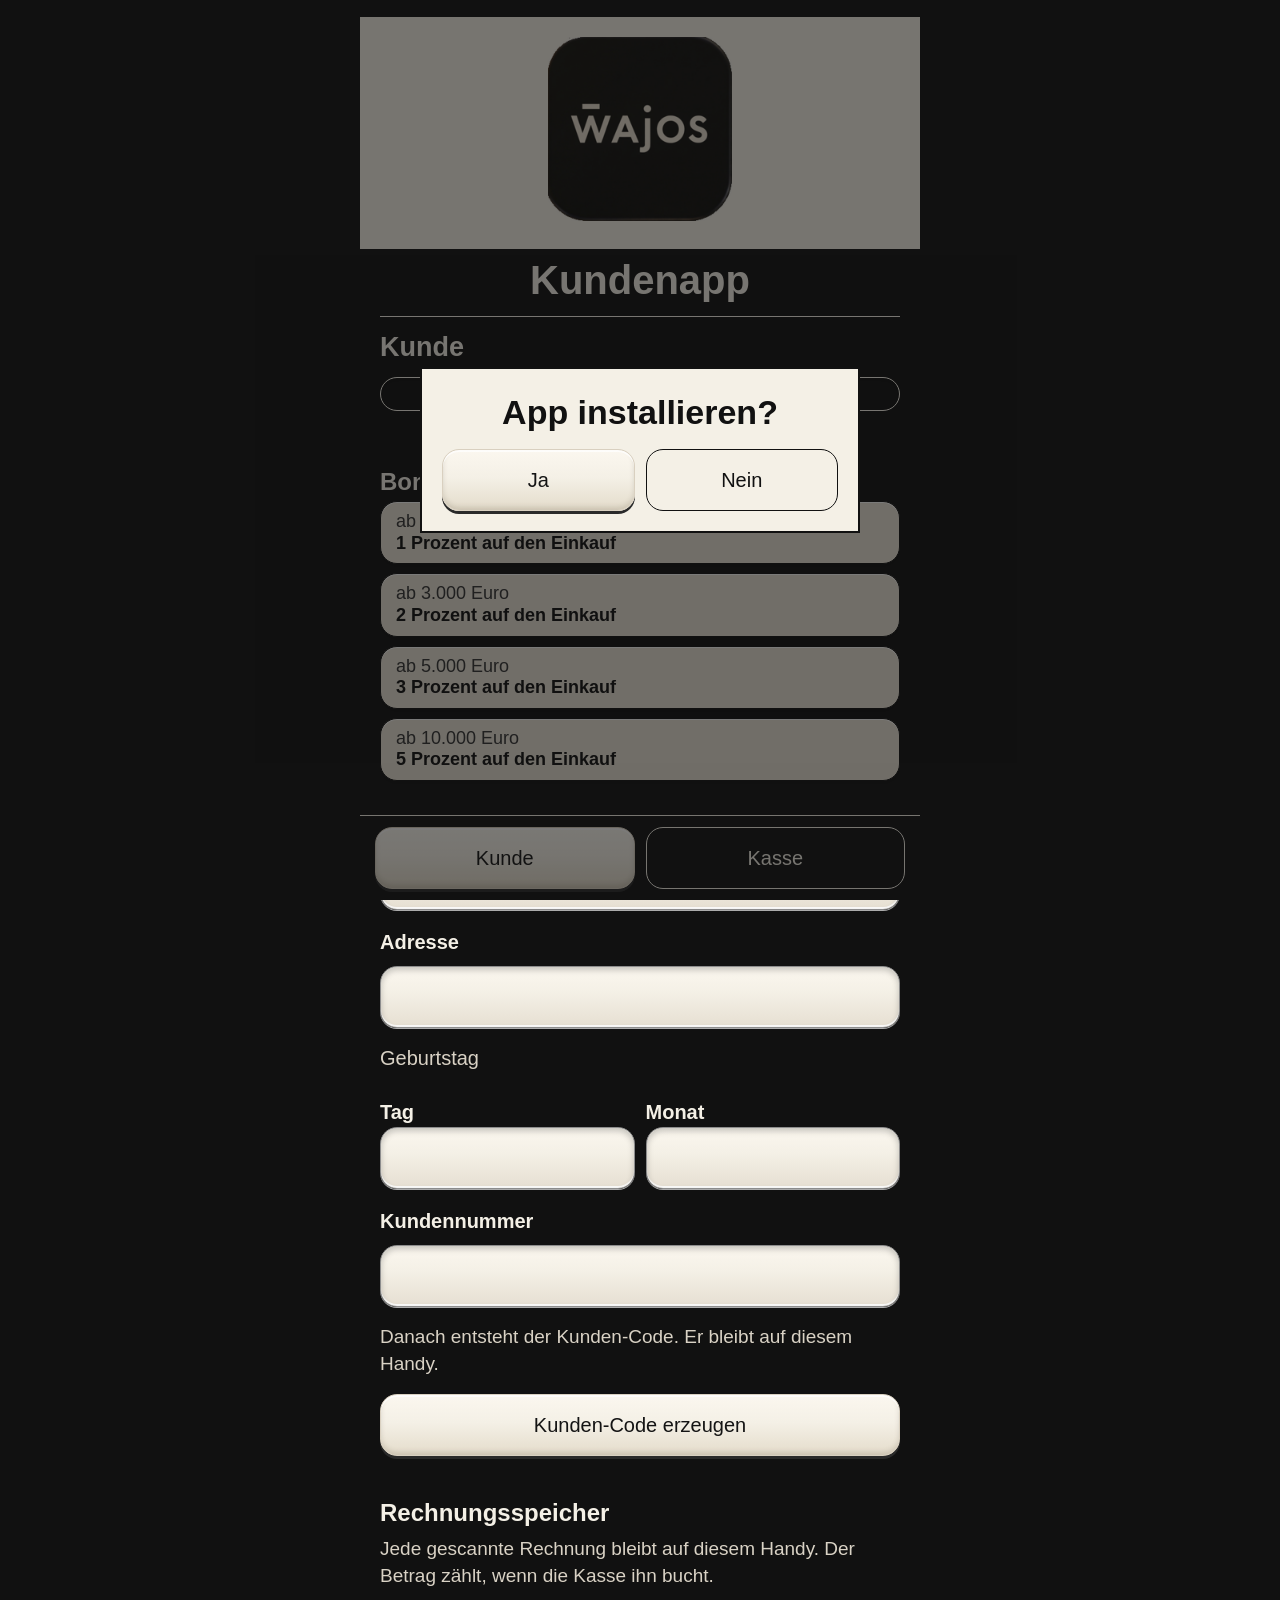
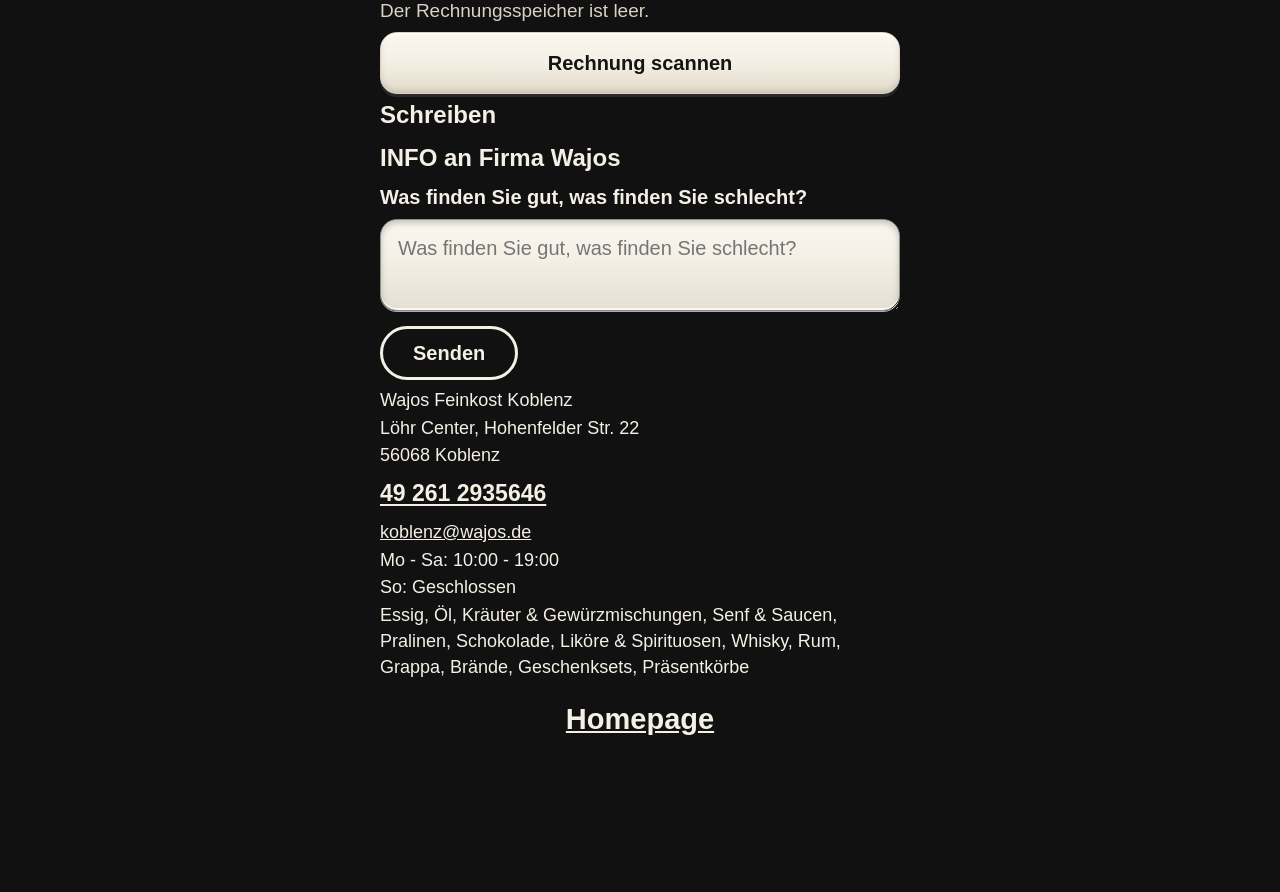
==== index.html @ 00520899 "Kundenapp für den Wajos-Feinkostladen in Koblenz." ====
<!DOCTYPE html>
<html lang="de">
<head>
  <meta charset="utf-8">
  <meta name="viewport" content="width=device-width, initial-scale=1, viewport-fit=cover">
  <meta name="theme-color" content="#111111">
  <meta name="apple-mobile-web-app-capable" content="yes">
  <meta name="mobile-web-app-capable" content="yes">
  <meta name="apple-mobile-web-app-title" content="WAJOS">
  <meta name="apple-mobile-web-app-status-bar-style" content="black-translucent">
  <title>Kundenapp Wajos</title>
  <link rel="icon" href="icon-192.png?v=1" type="image/png">
  <link rel="apple-touch-icon" href="icon-512.png?v=1">
  <link rel="manifest" href="manifest.webmanifest">
  <link rel="stylesheet" href="style.css">
</head>
<body data-eingang="kunde">
  <main>
    <header class="top">
      <div class="logo-band">
        <button type="button" id="logo-button" class="logo-button" aria-label="Wajos Feinkost Koblenz">
          <img id="logo" class="logo" alt="" src="banner.png?v=1" hidden>
          <span id="wordmark" class="wordmark">WAJOS</span>
        </button>
      </div>
      <p class="role">Kundenapp</p>
    </header>
    <nav class="switch" aria-label="Eingang">
      <button type="button" id="tab-kunde" aria-pressed="true">Kunde</button>
      <button type="button" id="tab-kasse" aria-pressed="false">Kasse</button>
    </nav>
    <div class="panels">
      <section id="kunde" aria-label="Kunde">
        <h2>Kunde</h2>
        <p>Einen Moment.</p>
      </section>
      <section id="kasse" aria-label="Kasse">
        <h2>Kasse</h2>
      </section>
    </div>
    <div id="shop-lines" class="shop-lines"></div>
    <p class="homepage"><a href="https://koblenz.wajos.de/">Homepage</a></p>
  </main>
  <div id="install-ask" class="install-ask" hidden>
    <div class="install-card" role="dialog" aria-modal="true" aria-labelledby="install-title">
      <h2 id="install-title">App installieren?</h2>
      <p id="install-hint" class="hint" hidden></p>
      <div class="install-actions">
        <button type="button" id="install-yes">Ja</button>
        <button type="button" id="install-no" class="quiet">Nein</button>
      </div>
    </div>
  </div>
  <script src="store.js"></script>
  <script src="app.js"></script>
</body>
</html>
---- style.css ----
:root {
  --paper: #111111;
  --ink: #f4f0e6;
  --muted: #d9d2c5;
  --line: #f4f0e6;
  --cream: #f4f0e6;
  --accent: #141414;
  --black: #111111;
  color-scheme: dark;
}

* { box-sizing: border-box; }

html {
  font-size: 20px;
  text-size-adjust: 100%;
}

body {
  margin: 0;
  background: var(--black);
  color: var(--ink);
  font-family: "Segoe UI", "Helvetica Neue", sans-serif;
  line-height: 1.45;
}

main {
  max-width: 28rem;
  min-height: 100vh;
  min-height: 100dvh;
  margin: 0 auto;
  background: var(--paper);
  padding:
    calc(0.85rem + env(safe-area-inset-top))
    1rem
    calc(7.4rem + env(safe-area-inset-bottom));
}

body[data-stufe="1"] {
  --paper: #1c1c1c;
  --ink: #f4f0e6;
  --muted: #d9d2c5;
  --line: #f4f0e6;
  background: #1c1c1c;
}

body[data-stufe="2"] {
  --paper: #161616;
  --ink: #f4f0e6;
  --muted: #d9d2c5;
  --line: #f4f0e6;
  background: #161616;
}

body[data-stufe="3"] {
  --paper: #0c0c0c;
  --ink: #f7f3ea;
  --muted: #ddd4c6;
  --line: #f7f3ea;
  background: #0c0c0c;
}

body[data-stufe="2"],
body[data-stufe="3"] { color-scheme: dark; }

body[data-stufe="2"] .error,
body[data-stufe="3"] .error { color: #ffb4b4; }

.barcode,
.benefit,
.step,
.note-line,
.install-card {
  color: #111111;
  --ink: #111111;
  --muted: #333333;
  --line: #111111;
}

h1, h2, h3 { font-weight: 650; line-height: 1.2; }
h2 { font-size: 1.35rem; margin: 0 0 0.7rem; }
h3 { font-size: 1.2rem; margin: 0.2rem 0; }

p { margin: 0.35rem 0; }

a { color: inherit; }

button, input, textarea, label.scan-button {
  font: inherit;
  touch-action: manipulation;
}

button, label.scan-button { color: inherit; }

input, textarea { color: #111111; }

button:not(.logo-button),
label.scan-button {
  border-radius: 0.85rem;
  padding: 0.75rem 1rem;
  min-height: 3.1rem;
  width: 100%;
  cursor: pointer;
}

button:not(.logo-button):not(.quiet):not(.send):not([aria-pressed="false"]),
label.scan-button {
  border: 1px solid #d9d0c0;
  background: linear-gradient(180deg, #fbf7ef 0%, #f4f0e6 46%, #e4dccb 100%);
  color: #141414;
  box-shadow:
    inset 0 2px 0 rgba(255, 255, 255, 0.75),
    inset 0 -3px 5px rgba(80, 70, 50, 0.16),
    0 3px 0 #2a2a2a;
}

button[aria-pressed="false"],
button.quiet {
  background: transparent;
  color: var(--ink);
  border: 1px solid var(--line);
}

button.send {
  width: auto;
  min-height: 2.7rem;
  margin-top: 0.35rem;
  padding: 0.45rem 1.5rem;
  border: 3px solid #f4f0e6;
  border-radius: 999px;
  background: #111111;
  color: #f4f0e6;
  font-weight: 650;
  box-shadow: none;
}

button:disabled { opacity: 0.55; cursor: default; }

input, textarea {
  width: 100%;
  padding: 0.7rem 0.85rem;
  border: 1px solid #8d8d8d;
  border-radius: 0.85rem;
  background: linear-gradient(180deg, #fbf7ef 0%, #f4f0e6 42%, #e6dfd2 100%);
  box-shadow:
    inset 0 3px 6px rgba(0, 0, 0, 0.22),
    inset 0 -2px 0 rgba(255, 255, 255, 0.9),
    0 1px 0 rgba(255, 255, 255, 0.65);
  min-height: 3.1rem;
}

textarea { min-height: 4.6rem; resize: vertical; }

.birthday {
  display: grid;
  grid-template-columns: 1fr 1fr;
  gap: 0.55rem;
}

label { display: block; margin-top: 0.45rem; font-weight: 650; }

:focus-visible {
  outline: 2px solid var(--cream);
  outline-offset: 2px;
}

.top {
  margin-left: -1rem;
  margin-right: -1rem;
  text-align: center;
}

.logo-band {
  display: block;
  width: 100%;
  background: #f4f0e6;
}

.wordmark {
  margin: 0;
  font-family: "Segoe UI", "Helvetica Neue", sans-serif;
  font-size: 2.5rem;
  font-weight: 650;
  letter-spacing: 0.14em;
  line-height: 1.05;
  color: #141414;
}

button.logo-button {
  width: 100%;
  height: auto;
  min-height: 0;
  padding: 0;
  border: 0;
  border-radius: 0;
  overflow: hidden;
  background: #f4f0e6;
  line-height: 0;
}

button.logo-button:hover { background: #f4f0e6; }

.logo {
  display: block;
  width: 100%;
  height: auto;
  object-fit: contain;
}

.logo[hidden],
[hidden] { display: none !important; }

.role {
  margin: 0.45rem 1rem 0.7rem;
  color: var(--ink);
  font-size: 2rem;
  font-weight: 700;
  line-height: 1.1;
  text-align: center;
}

.shop-lines { font-size: 0.9rem; }
.shop-lines p { margin: 0.08rem 0; }

.shop-lines a.call {
  display: inline-block;
  padding: 0.35rem 0;
  font-size: 1.15rem;
  font-weight: 700;
  text-decoration: underline;
  text-underline-offset: 0.12em;
}

.homepage {
  margin: 0.9rem 0 0.2rem;
  text-align: center;
  font-size: 1.45rem;
  font-weight: 700;
}

.info-ask { margin: 0.55rem 0 0.2rem; }
.info-title {
  margin-bottom: 0.1rem;
  font-size: 1.2rem;
  font-weight: 700;
}
.info-ask p:last-child { font-weight: 700; }

.switch {
  position: fixed;
  z-index: 3;
  left: 50%;
  bottom: 0;
  transform: translateX(-50%);
  width: min(100%, 28rem);
  display: grid;
  grid-template-columns: 1fr 1fr;
  gap: 0.55rem;
  margin: 0;
  padding: 0.55rem 0.75rem calc(0.55rem + env(safe-area-inset-bottom));
  background: var(--paper);
  border-top: 1px solid var(--line);
}

section {
  margin-top: 0.45rem;
  padding-top: 0.7rem;
  border-top: 1px solid var(--line);
}

body[data-eingang="kunde"] #kasse { display: none; }
body[data-eingang="kasse"] #kunde { display: none; }

.number {
  font-family: Consolas, "Cascadia Mono", "Courier New", monospace;
  font-size: clamp(1.7rem, 8.5vw, 2.5rem);
  letter-spacing: 0.12em;
  text-align: center;
  margin: 0.3rem 0 0.7rem;
  user-select: all;
}

.barcode {
  background: #f4f0e6;
  border: 1px solid var(--line);
  padding: 0.45rem 0.2rem;
  margin: 0.2rem 0 0.5rem;
}

.barcode svg {
  display: block;
  width: 100%;
  height: 7.2rem;
}

.figure {
  font-size: 1.7rem;
  font-weight: 650;
  margin: 0.15rem 0 0.7rem;
}

.progress-block { margin: 0.15rem 0 1rem; }

.progress-label {
  margin: 0.4rem 0 0;
  text-align: center;
  font-weight: 700;
}

.progress {
  height: 1.7rem;
  background: rgba(17, 17, 17, 0.12);
  border: 1px solid var(--line);
  border-radius: 0.85rem;
  overflow: hidden;
  box-shadow: inset 0 2px 5px rgba(0, 0, 0, 0.22);
}

.progress-fill {
  height: 100%;
  background: var(--cream);
}

body[data-stufe="2"] .progress,
body[data-stufe="3"] .progress { background: rgba(255, 255, 255, 0.16); }

.stack { display: grid; gap: 0.45rem; margin: 0.4rem 0 1rem; }

.benefit {
  background: #f4f0e6;
  border: 1px solid var(--line);
  border-left: 4px solid var(--accent);
  padding: 0.75rem 0.85rem;
  margin: 0.55rem 0;
}

.benefit.redeemed { border-left-color: #b7b0a4; }

.steps { display: grid; gap: 0.45rem; margin: 0.2rem 0 1rem; }

.step {
  position: relative;
  overflow: hidden;
  background: #e6dfd2;
  border: 1px solid var(--line);
  padding: 0.45rem 0.75rem;
  font-size: 0.9rem;
  line-height: 1.2;
}

.step-fill {
  position: absolute;
  left: 0;
  top: 0;
  bottom: 0;
  background: var(--accent);
}

.step-copy { position: relative; }

.step p { margin: 0; }

.step,
.benefit {
  border-radius: 0.85rem;
  box-shadow:
    inset 0 1px 0 rgba(255, 255, 255, 0.85),
    0 3px 0 rgba(0, 0, 0, 0.12);
}

.step .step-rate { font-weight: 700; }

.benefit p { margin: 0.15rem 0; }

.tier-label { color: var(--muted); }

.muted, .hint { color: var(--muted); }
.hint { font-size: 0.95rem; }

.ok { color: var(--ink); }
.error { color: #ffb4b4; }

label.scan-button {
  display: grid;
  place-items: center;
  width: 100%;
  min-height: 3.1rem;
  margin-top: 0.4rem;
  font-weight: 650;
  cursor: pointer;
}

input.scan-input {
  position: absolute;
  width: 1px;
  height: 1px;
  min-height: 0;
  padding: 0;
  border: 0;
  opacity: 0;
}

.stored-receipt { margin: 0.7rem 0 0; }
.stored-receipt .hint { margin-bottom: 0.15rem; }

.shot {
  display: block;
  width: 100%;
  margin: 0.4rem 0 0.7rem;
  border: 2px solid var(--black);
  background: #f4f0e6;
}

.month {
  margin: 1rem 0;
  padding: 0.8rem 0;
  border-top: 1px solid var(--line);
  border-bottom: 1px solid var(--line);
}

.thread { margin: 0.3rem 0 0.8rem; }

.note-line {
  margin: 0.35rem 0;
  padding: 0.45rem 0.65rem;
  border-left: 4px solid var(--black);
  background: #f4f0e6;
}

.note-line.firma { border-left-color: var(--accent); }

.note-line .who { font-weight: 650; }

.install-ask {
  position: fixed;
  z-index: 6;
  inset: 0;
  display: grid;
  place-items: center;
  padding: 1rem;
  background: rgba(17, 17, 17, 0.55);
}

.install-card {
  width: min(100%, 22rem);
  background: #f4f0e6;
  padding: 1.15rem 1rem 1rem;
  border: 2px solid var(--black);
}

.install-card h2 {
  font-size: 1.7rem;
  font-weight: 700;
  margin: 0 0 0.85rem;
  text-align: center;
}

.install-actions {
  display: grid;
  grid-template-columns: 1fr 1fr;
  gap: 0.55rem;
  margin-top: 0.85rem;
}

@media (hover: hover) {
  button:not(.logo-button):not(.quiet):not(.send):not([aria-pressed="false"]):hover,
  label.scan-button:hover {
    background: linear-gradient(180deg, #fffdf8 0%, #e7e1d4 50%, #d9d0c0 100%);
  }
  button[aria-pressed="false"]:hover,
  button.quiet:hover { background: #2a2a2a; }
  button.logo-button:hover { background: #f4f0e6; }
}

@media (max-width: 359px) {
  .number { letter-spacing: 0.06em; }
}
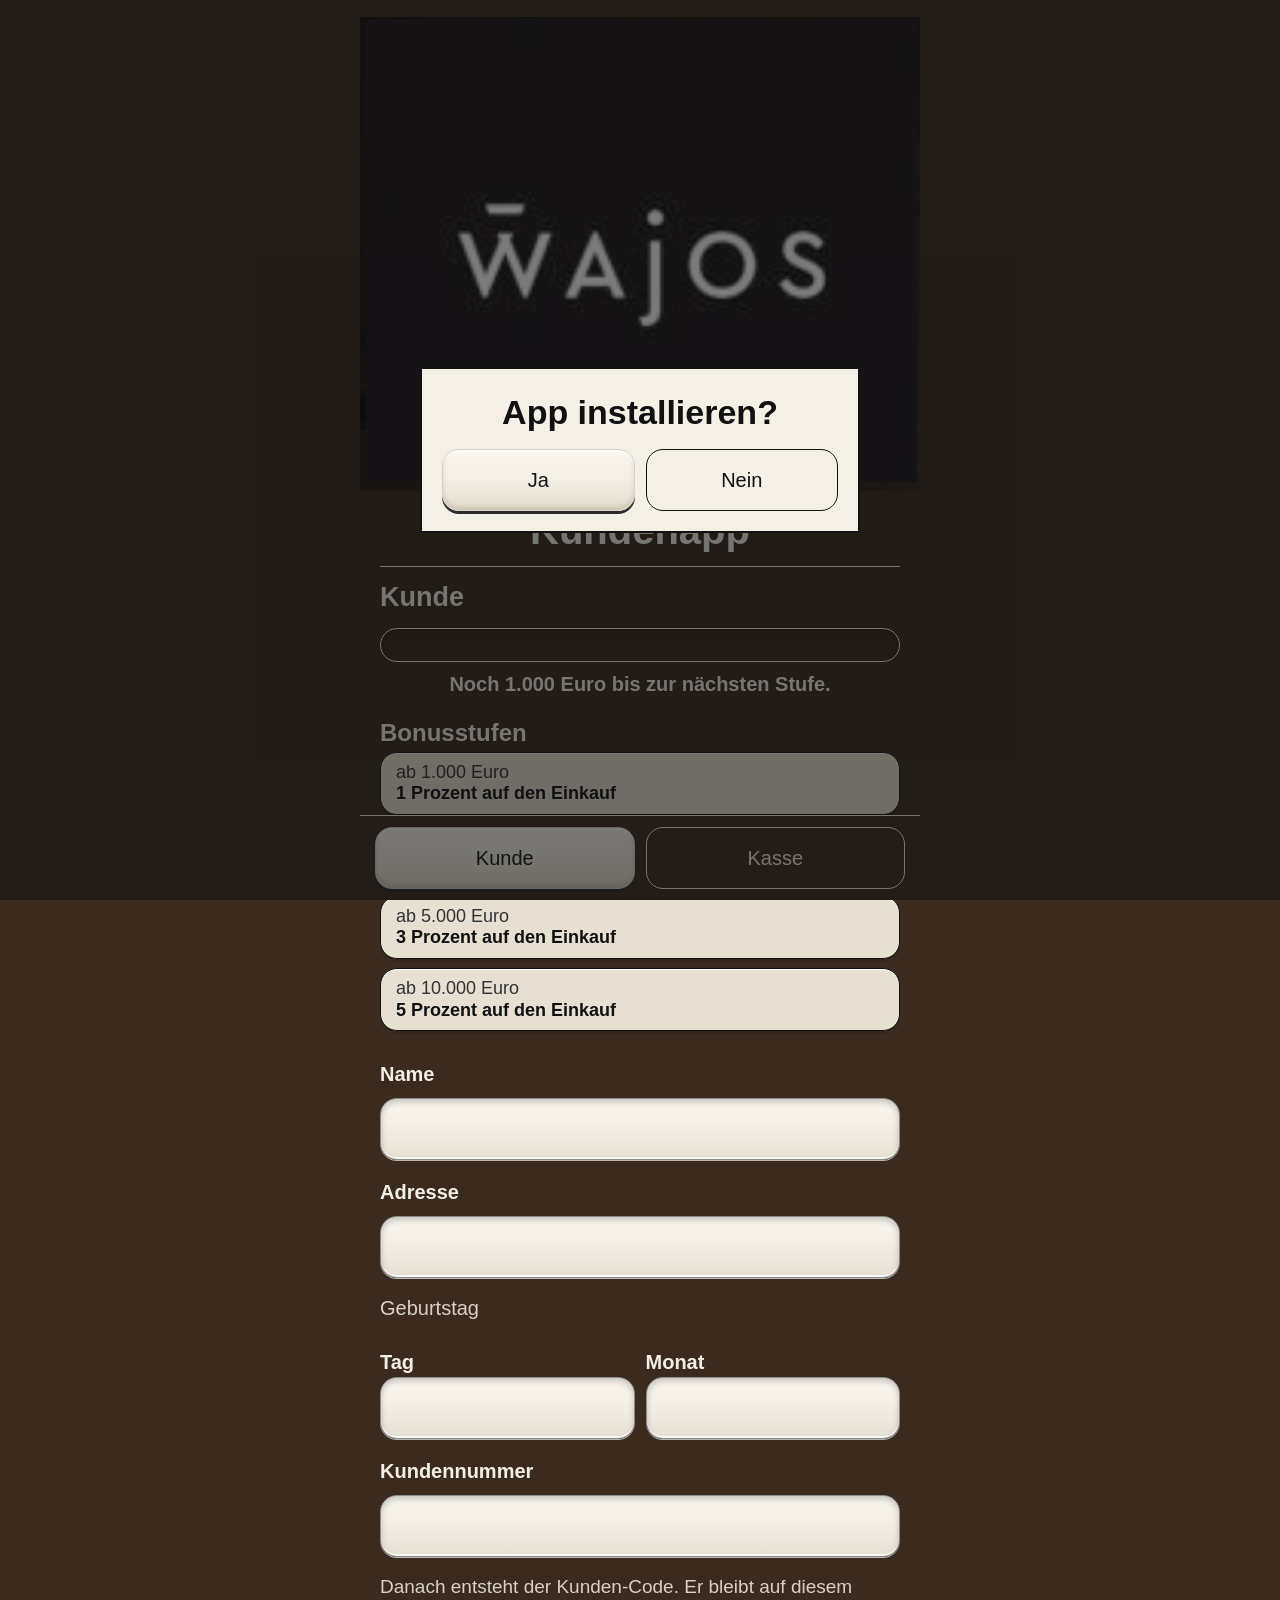
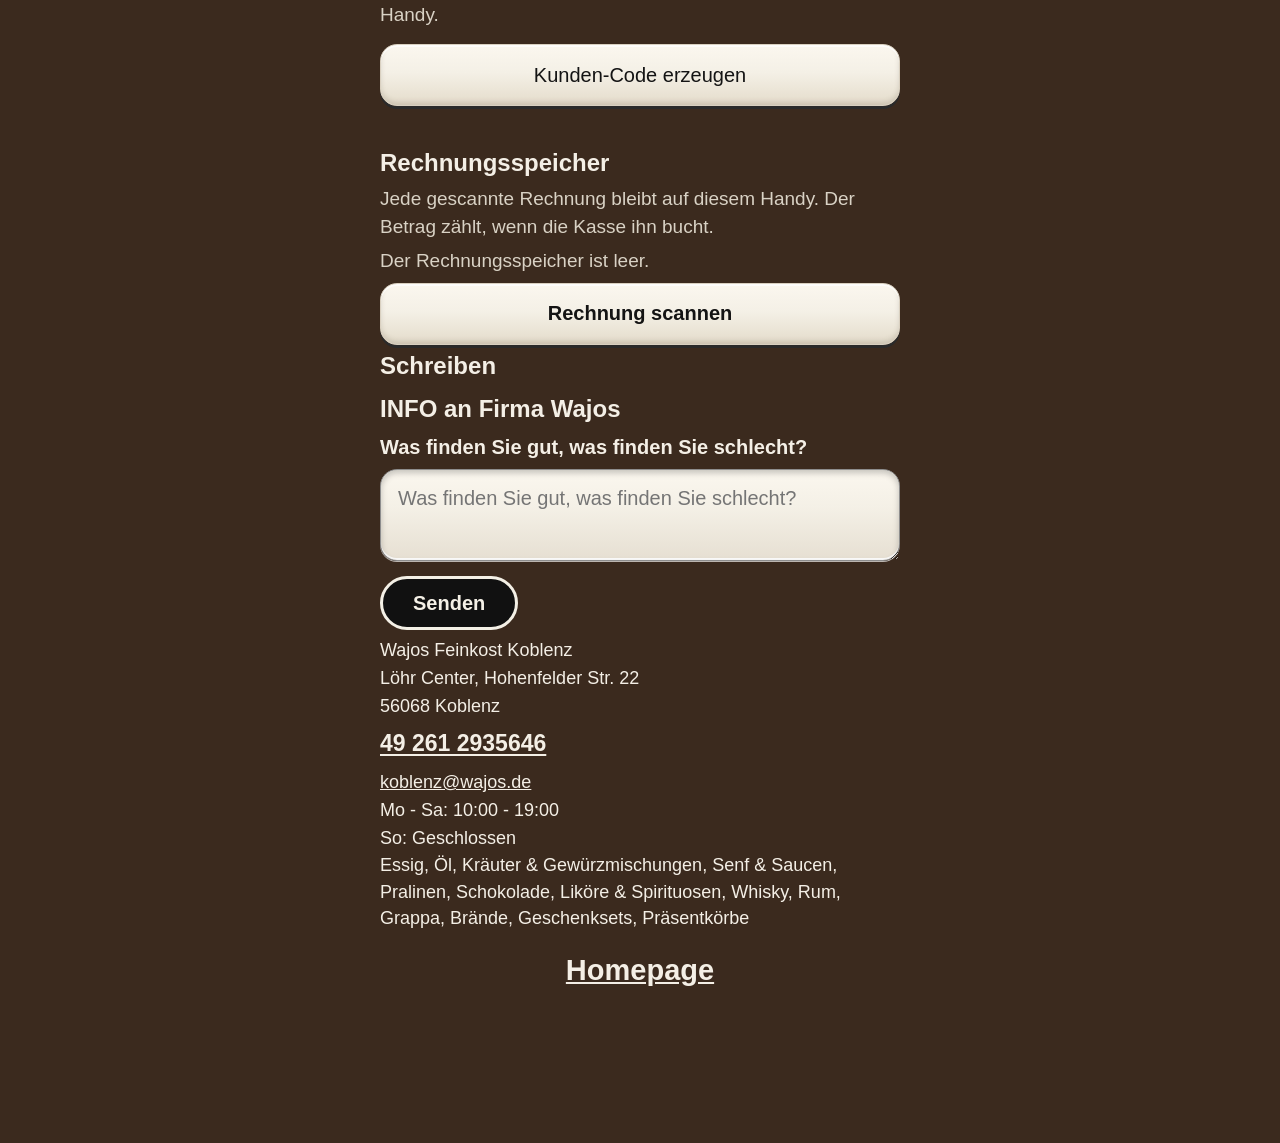
==== commit 6fbc77a6: "Hintergrund der Kundenkarte auf Dunkelbraun stellen." ====
--- a/index.html
+++ b/index.html
@@ -3,7 +3,7 @@
 <head>
   <meta charset="utf-8">
   <meta name="viewport" content="width=device-width, initial-scale=1, viewport-fit=cover">
-  <meta name="theme-color" content="#111111">
+  <meta name="theme-color" content="#3b2a1e">
   <meta name="apple-mobile-web-app-capable" content="yes">
   <meta name="mobile-web-app-capable" content="yes">
   <meta name="apple-mobile-web-app-title" content="WAJOS">
--- a/style.css
+++ b/style.css
@@ -1,8 +1,8 @@
 :root {
-  --paper: #111111;
-  --ink: #f4f0e6;
+  --paper: #3b2a1e;
+  --ink: #f4efe6;
   --muted: #d9d2c5;
-  --line: #f4f0e6;
+  --line: #f4efe6;
   --cream: #f4f0e6;
   --accent: #141414;
   --black: #111111;
@@ -18,7 +18,7 @@
 
 body {
   margin: 0;
-  background: var(--black);
+  background: #3b2a1e;
   color: var(--ink);
   font-family: "Segoe UI", "Helvetica Neue", sans-serif;
   line-height: 1.45;
@@ -37,27 +37,27 @@
 }
 
 body[data-stufe="1"] {
-  --paper: #1c1c1c;
-  --ink: #f4f0e6;
+  --paper: #3b2a1e;
+  --ink: #f4efe6;
   --muted: #d9d2c5;
-  --line: #f4f0e6;
-  background: #1c1c1c;
+  --line: #f4efe6;
+  background: #3b2a1e;
 }
 
 body[data-stufe="2"] {
-  --paper: #161616;
-  --ink: #f4f0e6;
+  --paper: #3b2a1e;
+  --ink: #f4efe6;
   --muted: #d9d2c5;
-  --line: #f4f0e6;
-  background: #161616;
+  --line: #f4efe6;
+  background: #3b2a1e;
 }
 
 body[data-stufe="3"] {
-  --paper: #0c0c0c;
-  --ink: #f7f3ea;
+  --paper: #3b2a1e;
+  --ink: #f4efe6;
   --muted: #ddd4c6;
-  --line: #f7f3ea;
-  background: #0c0c0c;
+  --line: #f4efe6;
+  background: #3b2a1e;
 }
 
 body[data-stufe="2"],
@@ -173,7 +173,7 @@
 .logo-band {
   display: block;
   width: 100%;
-  background: #f4f0e6;
+  background: transparent;
 }
 
 .wordmark {
@@ -183,7 +183,7 @@
   font-weight: 650;
   letter-spacing: 0.14em;
   line-height: 1.05;
-  color: #141414;
+  color: #f4efe6;
 }
 
 button.logo-button {
@@ -193,12 +193,12 @@
   padding: 0;
   border: 0;
   border-radius: 0;
-  overflow: hidden;
-  background: #f4f0e6;
+  overflow: visible;
+  background: transparent;
   line-height: 0;
 }
 
-button.logo-button:hover { background: #f4f0e6; }
+button.logo-button:hover { background: transparent; }
 
 .logo {
   display: block;
@@ -469,7 +469,7 @@
   }
   button[aria-pressed="false"]:hover,
   button.quiet:hover { background: #2a2a2a; }
-  button.logo-button:hover { background: #f4f0e6; }
+  button.logo-button:hover { background: transparent; }
 }
 
 @media (max-width: 359px) {
